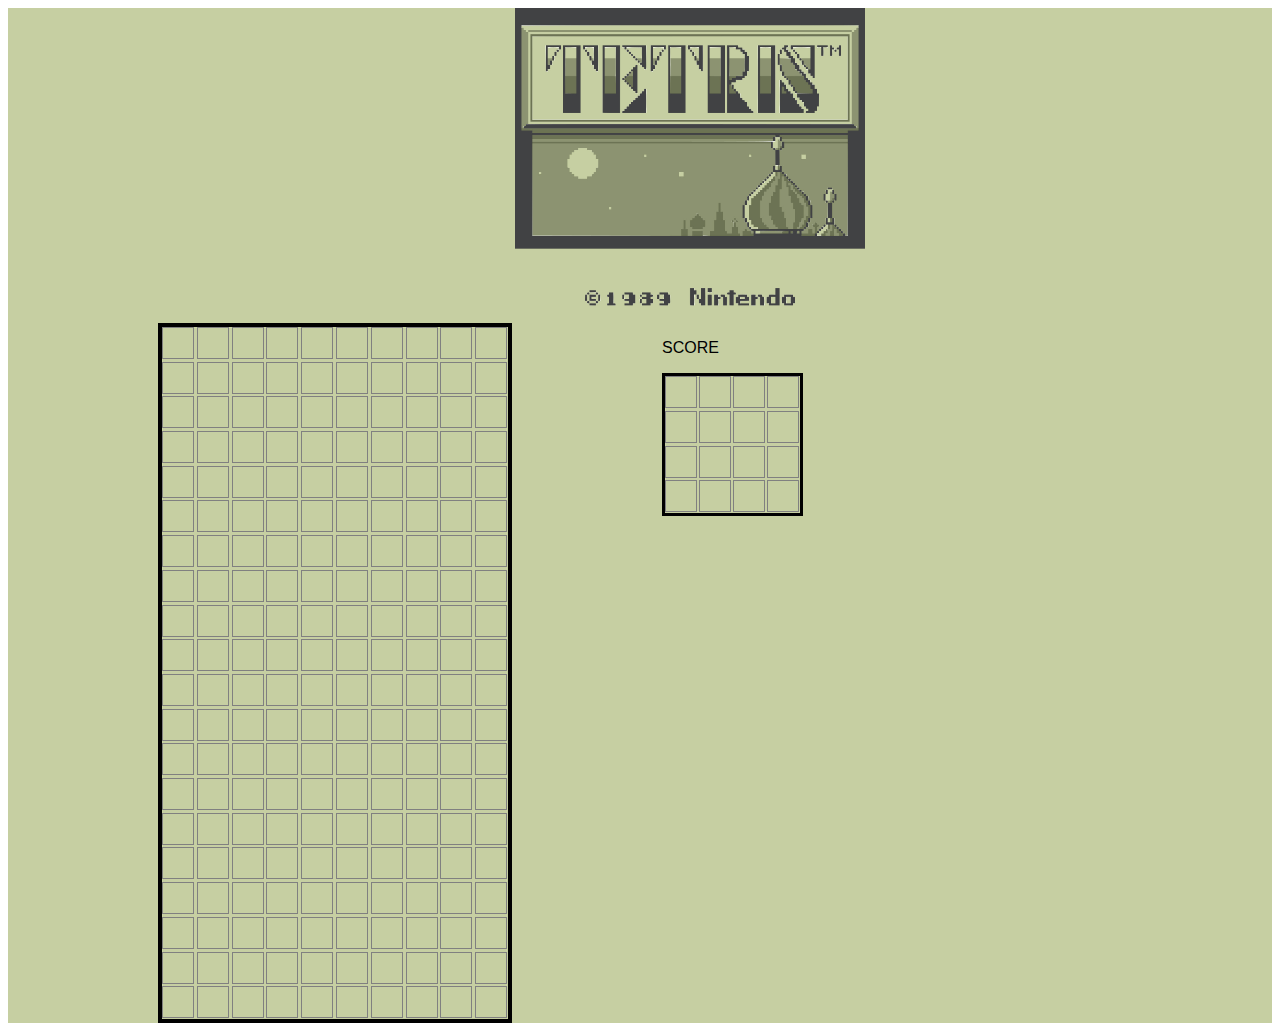
==== main-display.html @ edcfbc0b "Merge pull request #3 from BitvsByte/feature-display" ====
<!DOCTYPE html>
<html lang="en">
<head>
    <meta charset="UTF-8">
    <meta http-equiv="X-UA-Compatible" content="IE=edge">
    <meta name="viewport" content="width=device-width, initial-scale=1.0">
    <title>Document</title>
    <link rel="stylesheet" href="main-display.css">

</head>
<body>
    <div class="grid__container">
        <div class="img_cont">
            <img class="tetris__img" src="title_screen.jpg">
        </div>

        <div class="tetris__grid_container">   
            <div class="tetris__grid">
        </div>
        <Section class="score_titules">
        <div class="score__grid_container">
            <div><p>SCORE</p></div>
            <div class="score__grid"></div>
        </Section>
        
        </div>
    </div>






<script src="main-display.js"></script>

</body>
</html>
---- main-display.css ----
.cell{
    background-color: #C6CFA2;
    border:1px solid grey;
    width:30px;
    height: 30px;
    gap: 5px;

}
.tetris__grid_container{
    display: flex;  
    padding-left: 150px;

}

.tetris__grid{
    display: grid;
    grid-template-columns: repeat(10, 1fr);
    background-color: #C6CFA2;
    width: 346px;
    height: 692px;
    gap: 2px;
    border:4px solid black;

}
.tetris__img{
    width: 350px;
}
.score{
    background-color: #C6CFA2;
    border:1px solid grey;
    width:30px;
    height: 30px;
    gap: 5px;
    


}
.score__grid{
    display: grid;
    grid-template-columns: repeat(4, 0.1fr);
    background-color: #C6CFA2;
    width: 135px;
    height: 137px;
    gap: 2px;
    border: 3px solid black;
}
.score__grid_container{
    padding-left: 150px;
    display: flex;
    align-content: space-around;
    flex-direction: column;
    justify-content: space-around;
    font-family: 'Lucida Sans', 'Lucida Sans Regular', 'Lucida Grande', 'Lucida Sans Unicode', Geneva, Verdana, sans-serif;
}
.score__mark{
    width: 189px;
    height: 296px;

}
.score_titules{


}

.grid__container{
    background-color: #C6CFA2;
}
.img_cont{
    display: flex;
    align-content: flex-end;
    justify-content: space-around;
    align-items: baseline;
    padding-left: 100px;

}
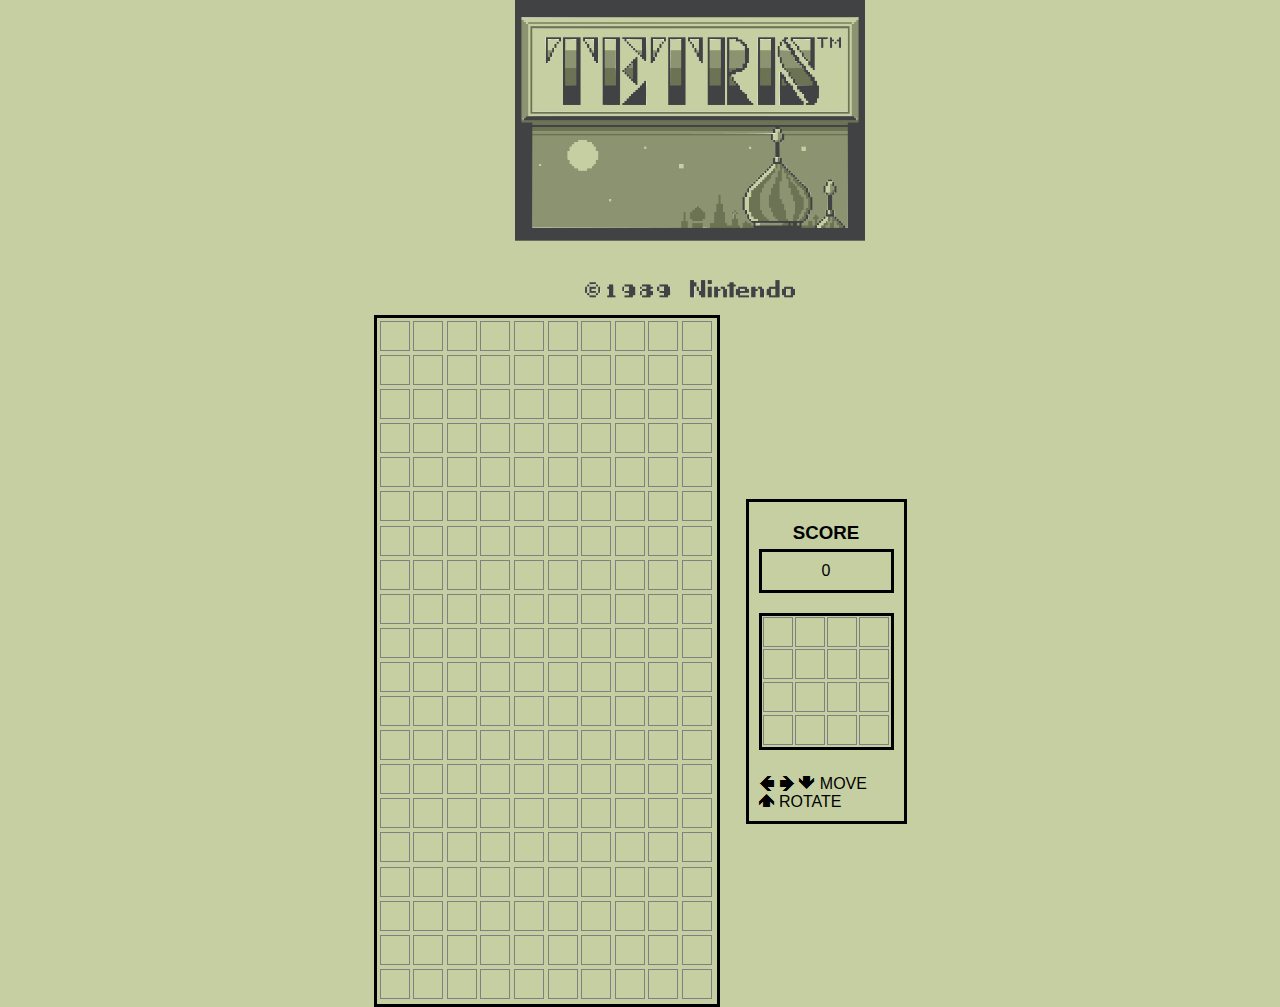
==== commit d986ee34: "Merge pull request #4 from BitvsByte/feature-display" ====
--- a/main-display.html
+++ b/main-display.html
@@ -14,21 +14,21 @@
             <img class="tetris__img" src="title_screen.jpg">
         </div>
 
-        <div class="tetris__grid_container">   
+        <div class="tetris__grid_container">
             <div class="tetris__grid">
-        </div>
-        <Section class="score_titules">
-        <div class="score__grid_container">
-            <div><p>SCORE</p></div>
-            <div class="score__grid"></div>
-        </Section>
-        
+            </div>
+
+            <div class="score__grid_container">
+                <h3 class="encabezado">SCORE</h3>
+                <p class="paraff">0</p>
+                <div class="score__grid"></div>
+                <span class="arrow"> 🢀 🢂 🢃 MOVE </span>
+                <span class="arrow"> 🢁 ROTATE </span>
+            </div>
+
+
         </div>
     </div>
-
-
-
-
 
 
 <script src="main-display.js"></script>
--- a/main-display.css
+++ b/main-display.css
@@ -1,3 +1,9 @@
+*{
+    padding: 0;
+    margin: 0;
+    box-sizing: border-box;
+
+}
 .cell{
     background-color: #C6CFA2;
     border:1px solid grey;
@@ -7,11 +13,13 @@
 
 }
 .tetris__grid_container{
-    display: flex;  
-    padding-left: 150px;
+    display: flex;
+    
+    justify-content: center;
+    align-items: center;
+    gap:26px;
 
 }
-
 .tetris__grid{
     display: grid;
     grid-template-columns: repeat(10, 1fr);
@@ -19,7 +27,9 @@
     width: 346px;
     height: 692px;
     gap: 2px;
-    border:4px solid black;
+    border:3px solid black;
+    padding: 3px;
+
 
 }
 .tetris__img{
@@ -31,9 +41,6 @@
     width:30px;
     height: 30px;
     gap: 5px;
-    
-
-
 }
 .score__grid{
     display: grid;
@@ -43,25 +50,31 @@
     height: 137px;
     gap: 2px;
     border: 3px solid black;
+    padding: 1px;
+    margin-bottom: 25px;
+
+}
+.encabezado{
+    text-align: center;
+    margin: 10px 0px 5px 0px;
+
+
+}
+.paraff{
+    text-align: center;
+    border: 3px solid black;
+    padding: 10px;
+    margin-bottom: 20px;
 }
 .score__grid_container{
-    padding-left: 150px;
     display: flex;
     align-content: space-around;
     flex-direction: column;
     justify-content: space-around;
     font-family: 'Lucida Sans', 'Lucida Sans Regular', 'Lucida Grande', 'Lucida Sans Unicode', Geneva, Verdana, sans-serif;
+    border: 3px solid black;
+    padding: 10px;
 }
-.score__mark{
-    width: 189px;
-    height: 296px;
-
-}
-.score_titules{
-
-
-}
-
 .grid__container{
     background-color: #C6CFA2;
 }
